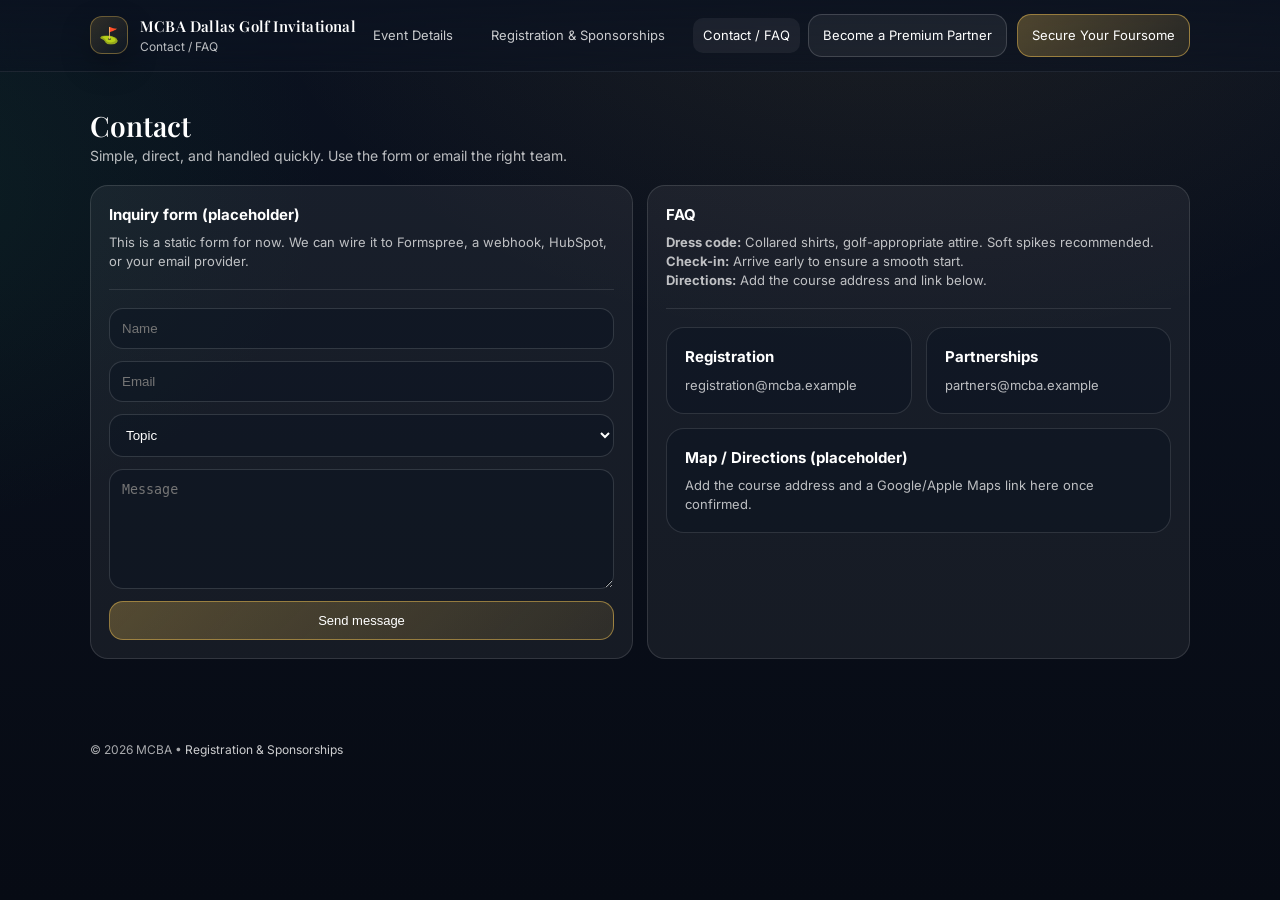
==== contact.html @ 73093e27 "Initial MCBA Dallas Golf Invitational site" ====
<!doctype html>
<html lang="en">
<head>
  <meta charset="utf-8" />
  <meta name="viewport" content="width=device-width, initial-scale=1" />
  <title>Contact / FAQ — MCBA Dallas Golf Invitational</title>
  <meta name="description" content="Contact MCBA about registration, sponsorships, dress code, and event logistics." />
  <link rel="preconnect" href="https://fonts.googleapis.com">
  <link rel="preconnect" href="https://fonts.gstatic.com" crossorigin>
  <link href="https://fonts.googleapis.com/css2?family=Inter:wght@300;400;500;600&family=Playfair+Display:wght@500;600&display=swap" rel="stylesheet">
  <link rel="stylesheet" href="styles.css" />
</head>
<body>
  <header class="nav">
    <div class="container nav-inner">
      <a class="brand" href="index.html" aria-label="MCBA Dallas Golf Invitational Home">
        <div class="brand-mark" aria-hidden="true">⛳</div>
        <div>
          <h1>MCBA Dallas Golf Invitational</h1>
          <p>Contact / FAQ</p>
        </div>
      </a>

      <nav class="nav-links" aria-label="Primary">
        <a href="details.html">Event Details</a>
        <a href="pro-shop.html">Registration & Sponsorships</a>
        <a href="contact.html" style="color:#fff; background: rgba(255,255,255,0.06)">Contact / FAQ</a>
      </nav>

      <div class="nav-cta">
        <button class="btn btn-ghost hamburger" data-menu aria-label="Open menu">Menu</button>
        <a class="btn" href="pro-shop.html#sponsor">Become a Premium Partner</a>
        <a class="btn btn-primary" href="pro-shop.html#register">Secure Your Foursome</a>
      </div>
    </div>

    <div class="container" data-panel data-open="false" style="display:none; padding-bottom: 14px;">
      <div class="card">
        <div style="display:flex; gap:10px; flex-wrap:wrap">
          <a class="btn" href="index.html">Home</a>
          <a class="btn" href="details.html">Event Details</a>
          <a class="btn" href="pro-shop.html#register">Register</a>
          <a class="btn" href="pro-shop.html#sponsor">Sponsorships</a>
        </div>
      </div>
    </div>
  </header>

  <main>
    <section class="section" style="padding-top: 34px;">
      <div class="container">
        <div class="section-title">
          <div>
            <h3>Contact</h3>
            <p>Simple, direct, and handled quickly. Use the form or email the right team.</p>
          </div>
        </div>

        <div class="grid-2">
          <div class="card">
            <h4>Inquiry form (placeholder)</h4>
            <p class="small">This is a static form for now. We can wire it to Formspree, a webhook, HubSpot, or your email provider.</p>
            <hr class="sep" />
            <form class="form" onsubmit="event.preventDefault(); alert('Form submission is a placeholder. Tell me where you want inquiries delivered.');">
              <input class="input" type="text" name="name" placeholder="Name" required />
              <input class="input" type="email" name="email" placeholder="Email" required />
              <select class="input" name="topic" required>
                <option value="" disabled selected>Topic</option>
                <option>Registration</option>
                <option>Sponsorship</option>
                <option>Course / Logistics</option>
                <option>Press / Media</option>
              </select>
              <textarea class="input" name="message" placeholder="Message" required></textarea>
              <button class="btn btn-primary" type="submit">Send message</button>
            </form>
          </div>

          <div class="card">
            <h4>FAQ</h4>
            <p><strong>Dress code:</strong> Collared shirts, golf-appropriate attire. Soft spikes recommended.</p>
            <p><strong>Check-in:</strong> Arrive early to ensure a smooth start.</p>
            <p><strong>Directions:</strong> Add the course address and link below.</p>
            <hr class="sep" />
            <div class="grid-2">
              <div class="card" style="background: rgba(11,18,32,0.45)">
                <h4 style="margin-top:0">Registration</h4>
                <p class="small"><a href="mailto:registration@mcba.example">registration@mcba.example</a></p>
              </div>
              <div class="card" style="background: rgba(11,18,32,0.45)">
                <h4 style="margin-top:0">Partnerships</h4>
                <p class="small"><a href="mailto:partners@mcba.example">partners@mcba.example</a></p>
              </div>
            </div>

            <div class="card" style="margin-top: 14px; background: rgba(11,18,32,0.45)">
              <h4 style="margin-top:0">Map / Directions (placeholder)</h4>
              <p class="small">Add the course address and a Google/Apple Maps link here once confirmed.</p>
            </div>
          </div>
        </div>

      </div>
    </section>
  </main>

  <footer class="footer">
    <div class="container">
      <div class="small">© <span id="year"></span> MCBA • <a href="pro-shop.html">Registration & Sponsorships</a></div>
    </div>
  </footer>

  <script src="script.js"></script>
  <script>document.getElementById('year').textContent = new Date().getFullYear();</script>
</body>
</html>
---- styles.css ----
/* MCBA Dallas Golf Invitational — sleek, Dallas-chic */
:root{
  --green:#0E3B2E;          /* Fairway Green */
  --navy:#0B1220;           /* Texas Evening Navy */
  --white:#ffffff;
  --ink:#0f172a;
  --muted:#6b7280;
  --gold:#C7A24B;           /* metallic gold accent */
  --silver:#C7CDD6;
  --card: rgba(255,255,255,0.06);
  --border: rgba(255,255,255,0.14);
  --shadow: 0 18px 50px rgba(0,0,0,0.35);
  --radius: 18px;
}

*{box-sizing:border-box}
html,body{height:100%}
body{
  margin:0;
  font-family: Inter, system-ui, -apple-system, Segoe UI, Roboto, Arial, sans-serif;
  background: radial-gradient(1200px 800px at 70% -10%, rgba(199,162,75,0.10), transparent 55%),
              radial-gradient(900px 700px at -10% 20%, rgba(14,59,46,0.35), transparent 50%),
              linear-gradient(180deg, var(--navy) 0%, #070B14 100%);
  color: var(--white);
  line-height:1.45;
  -webkit-font-smoothing: antialiased;
  text-rendering: optimizeLegibility;
}

a{color:inherit; text-decoration:none}

.container{
  width:min(1100px, calc(100% - 48px));
  margin:0 auto;
}

/* Top nav */
.nav{
  position: sticky;
  top:0;
  z-index:50;
  backdrop-filter: blur(10px);
  background: linear-gradient(180deg, rgba(11,18,32,0.85), rgba(11,18,32,0.55));
  border-bottom:1px solid rgba(255,255,255,0.08);
}

.nav-inner{
  display:flex;
  align-items:center;
  justify-content:space-between;
  padding:14px 0;
}

.brand{
  display:flex;
  align-items:center;
  gap:12px;
  min-width: 240px;
}

.brand-mark{
  width:38px; height:38px;
  border-radius: 12px;
  border:1px solid rgba(199,162,75,0.45);
  background: linear-gradient(135deg, rgba(199,162,75,0.20), rgba(255,255,255,0.02));
  display:grid; place-items:center;
  box-shadow: 0 12px 30px rgba(0,0,0,0.25);
}

.brand h1{
  margin:0;
  font-family: "Playfair Display", ui-serif, Georgia, serif;
  letter-spacing: 0.2px;
  font-size: 15px;
  font-weight: 600;
}
.brand p{margin:0; font-size:12px; color: rgba(255,255,255,0.72)}

.nav-links{
  display:flex;
  align-items:center;
  gap:18px;
}
.nav-links a{
  font-size:13px;
  color: rgba(255,255,255,0.78);
  padding:8px 10px;
  border-radius: 10px;
}
.nav-links a:hover{ color: #fff; background: rgba(255,255,255,0.06) }

.nav-cta{ display:flex; gap:10px; align-items:center }

.btn{
  display:inline-flex;
  align-items:center;
  justify-content:center;
  gap:10px;
  padding:11px 14px;
  border-radius: 14px;
  font-size:13px;
  border:1px solid rgba(255,255,255,0.16);
  background: rgba(255,255,255,0.06);
  color:#fff;
  transition: transform 160ms ease, background 160ms ease, border-color 160ms ease;
  white-space: nowrap;
}
.btn:hover{ transform: translateY(-1px); background: rgba(255,255,255,0.09); border-color: rgba(255,255,255,0.24) }
.btn:active{ transform: translateY(0px) }

.btn-primary{
  border-color: rgba(199,162,75,0.65);
  background: linear-gradient(135deg, rgba(199,162,75,0.35), rgba(199,162,75,0.14));
}
.btn-primary:hover{ background: linear-gradient(135deg, rgba(199,162,75,0.45), rgba(199,162,75,0.18)) }

.btn-ghost{
  background: transparent;
  border-color: rgba(255,255,255,0.18);
}

/* Mobile nav */
.hamburger{ display:none; }

/* Hero */
.hero{
  position: relative;
  padding: 70px 0 44px;
}

.hero-slab{
  border-radius: 26px;
  overflow:hidden;
  border:1px solid rgba(255,255,255,0.12);
  box-shadow: var(--shadow);
  background:
    linear-gradient(90deg, rgba(11,18,32,0.92) 0%, rgba(11,18,32,0.65) 56%, rgba(11,18,32,0.25) 100%),
    url("assets/hero.jpg");
  background-size: cover;
  background-position: center;
}

.hero-inner{
  padding: 56px 44px;
  display:grid;
  grid-template-columns: 1.2fr 0.8fr;
  gap: 28px;
}

.kicker{
  display:inline-flex;
  align-items:center;
  gap:10px;
  padding:8px 12px;
  border-radius:999px;
  background: rgba(255,255,255,0.08);
  border: 1px solid rgba(255,255,255,0.14);
  color: rgba(255,255,255,0.86);
  font-size: 12px;
}
.kicker .dot{ width:8px; height:8px; background: var(--gold); border-radius: 99px; box-shadow: 0 0 0 4px rgba(199,162,75,0.12) }

.hero h2{
  margin: 14px 0 10px;
  font-family: "Playfair Display", ui-serif, Georgia, serif;
  font-weight: 600;
  font-size: clamp(34px, 4vw, 48px);
  letter-spacing: 0.2px;
  line-height: 1.05;
}

.hero p{
  margin: 0 0 18px;
  color: rgba(255,255,255,0.78);
  font-size: 15px;
  max-width: 58ch;
}

.hero-actions{
  display:flex;
  gap: 12px;
  flex-wrap: wrap;
  margin-top: 16px;
}

.hero-card{
  align-self: start;
  border-radius: 18px;
  background: rgba(255,255,255,0.07);
  border: 1px solid rgba(255,255,255,0.14);
  padding: 18px;
}

.hero-card h3{
  margin:0 0 8px;
  font-size: 13px;
  letter-spacing: 0.14em;
  text-transform: uppercase;
  color: rgba(255,255,255,0.78);
}

.meta-grid{ display:grid; grid-template-columns: 1fr 1fr; gap: 12px; }
.meta{
  padding: 12px;
  border-radius: 14px;
  background: rgba(11,18,32,0.55);
  border: 1px solid rgba(255,255,255,0.10);
}
.meta .label{ font-size: 11px; color: rgba(255,255,255,0.65); letter-spacing: 0.12em; text-transform: uppercase }
.meta .value{ margin-top: 6px; font-size: 14px; color: #fff }

/* Sections */
.section{ padding: 42px 0; }
.section-title{
  display:flex; align-items:flex-end; justify-content:space-between; gap: 24px;
  margin-bottom: 18px;
}
.section-title h3{
  margin:0;
  font-family: "Playfair Display", ui-serif, Georgia, serif;
  font-weight: 600;
  font-size: 28px;
}
.section-title p{ margin:0; color: rgba(255,255,255,0.72); max-width: 70ch; font-size: 14px; }

.grid-3{ display:grid; grid-template-columns: repeat(3, 1fr); gap: 14px; }
.grid-2{ display:grid; grid-template-columns: repeat(2, 1fr); gap: 14px; }

.card{
  border-radius: var(--radius);
  padding: 18px;
  background: rgba(255,255,255,0.06);
  border: 1px solid rgba(255,255,255,0.12);
}
.card h4{ margin:0 0 8px; font-size: 15px; }
.card p{ margin:0; color: rgba(255,255,255,0.72); font-size: 13px; }

.badge{
  display:inline-flex; align-items:center; gap:8px;
  font-size: 11px;
  padding: 6px 10px;
  border-radius: 999px;
  border: 1px solid rgba(199,162,75,0.45);
  background: rgba(199,162,75,0.10);
  color: rgba(255,255,255,0.86);
  letter-spacing: 0.05em;
}

.sponsor-grid{
  display:grid;
  grid-template-columns: repeat(6, 1fr);
  gap: 10px;
  margin-top: 14px;
}

.sponsor{
  border-radius: 14px;
  background: rgba(255,255,255,0.05);
  border: 1px solid rgba(255,255,255,0.10);
  height: 66px;
  display:grid;
  place-items:center;
  color: rgba(255,255,255,0.55);
  font-size: 12px;
}

.footer{
  padding: 40px 0 54px;
  color: rgba(255,255,255,0.65);
  font-size: 12px;
}
.footer a{ color: rgba(255,255,255,0.8) }

/* Forms */
.form{
  display:grid; gap: 12px;
}
.input{
  width:100%;
  padding: 12px 12px;
  border-radius: 14px;
  border: 1px solid rgba(255,255,255,0.14);
  background: rgba(11,18,32,0.45);
  color: #fff;
  outline: none;
}
textarea.input{ min-height: 120px; resize: vertical; }

.small{ font-size: 12px; color: rgba(255,255,255,0.65) }

hr.sep{
  border:0;
  height:1px;
  background: rgba(255,255,255,0.10);
  margin: 18px 0;
}

/* Responsive */
@media (max-width: 980px){
  .hero-inner{ grid-template-columns: 1fr; }
  .sponsor-grid{ grid-template-columns: repeat(3, 1fr); }
  .grid-3{ grid-template-columns: 1fr; }
  .grid-2{ grid-template-columns: 1fr; }
}

@media (max-width: 760px){
  .nav-links{ display:none; }
  .hamburger{ display:inline-flex; }
  .brand{ min-width: unset; }
  .hero-inner{ padding: 34px 18px; }
  .hero{ padding-top: 36px; }
  .section{ padding: 34px 0; }
  .sponsor-grid{ grid-template-columns: repeat(2, 1fr); }
}
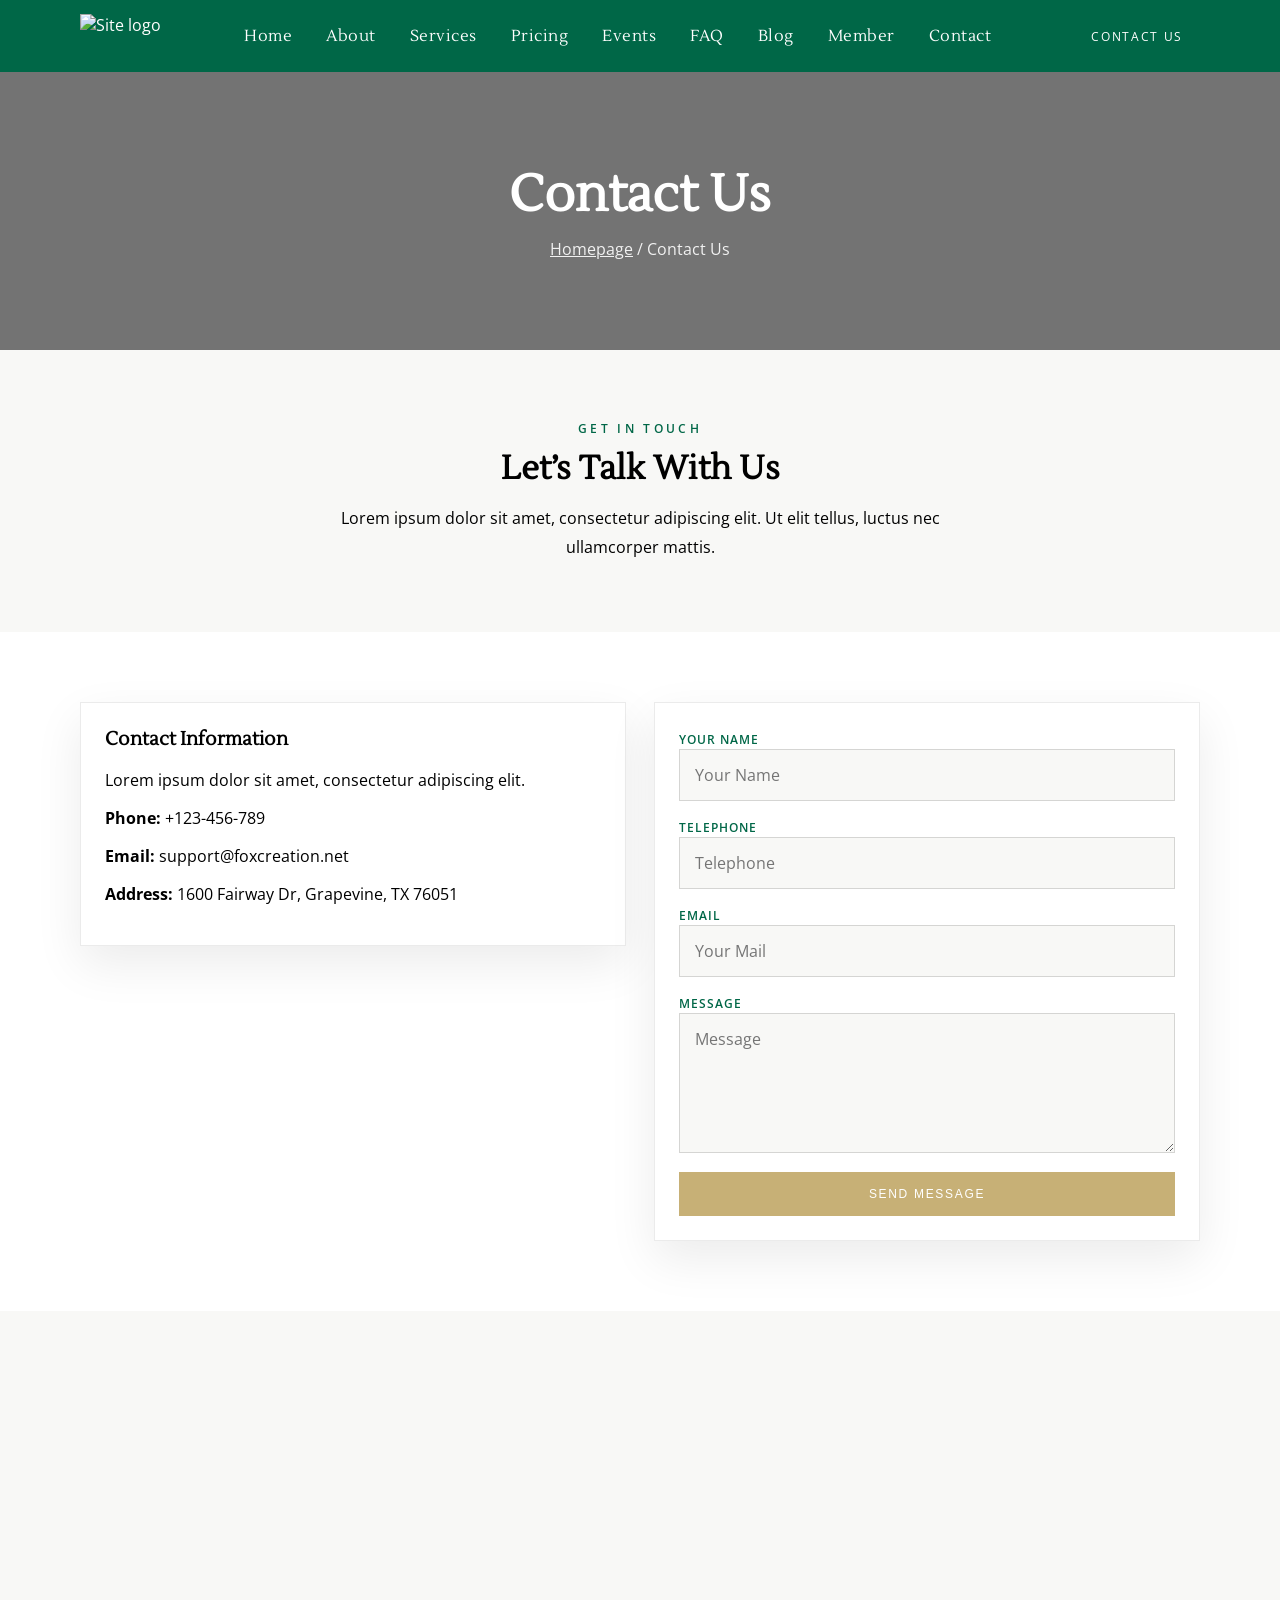
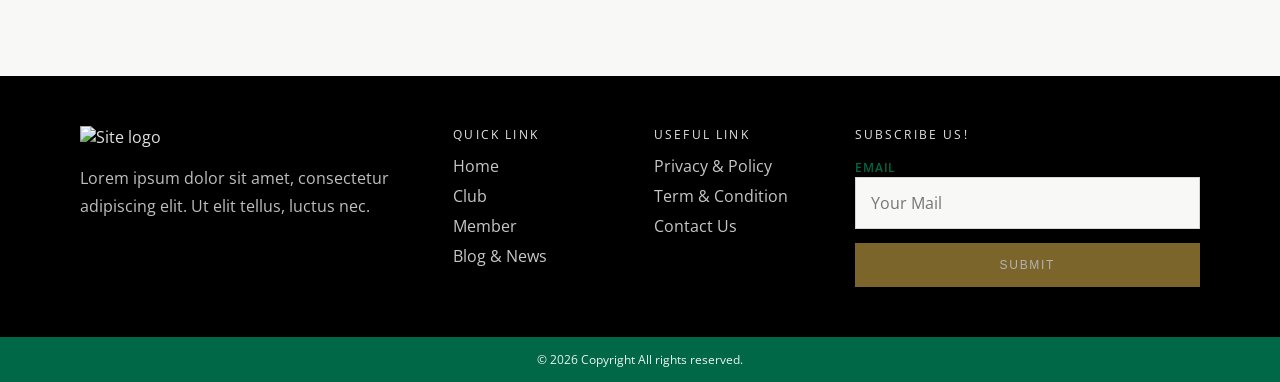
==== commit 0414256e: "Update address to 1600 Fairway Dr, Grapevine, TX 76051 and map embed" ====
--- a/contact.html
+++ b/contact.html
@@ -3,114 +3,109 @@
 <head>
   <meta charset="utf-8" />
   <meta name="viewport" content="width=device-width, initial-scale=1" />
-  <title>Contact / FAQ — MCBA Dallas Golf Invitational</title>
-  <meta name="description" content="Contact MCBA about registration, sponsorships, dress code, and event logistics." />
+  <title>Contact Us</title>
   <link rel="preconnect" href="https://fonts.googleapis.com">
   <link rel="preconnect" href="https://fonts.gstatic.com" crossorigin>
-  <link href="https://fonts.googleapis.com/css2?family=Inter:wght@300;400;500;600&family=Playfair+Display:wght@500;600&display=swap" rel="stylesheet">
-  <link rel="stylesheet" href="styles.css" />
+  <link href="https://fonts.googleapis.com/css2?family=Open+Sans:wght@400;600&family=Lustria&display=swap" rel="stylesheet">
+  <link rel="stylesheet" href="styles-global.css" />
 </head>
 <body>
-  <header class="nav">
-    <div class="container nav-inner">
-      <a class="brand" href="index.html" aria-label="MCBA Dallas Golf Invitational Home">
-        <div class="brand-mark" aria-hidden="true">⛳</div>
-        <div>
-          <h1>MCBA Dallas Golf Invitational</h1>
-          <p>Contact / FAQ</p>
-        </div>
-      </a>
+<!-- shared partials -->
 
-      <nav class="nav-links" aria-label="Primary">
-        <a href="details.html">Event Details</a>
-        <a href="pro-shop.html">Registration & Sponsorships</a>
-        <a href="contact.html" style="color:#fff; background: rgba(255,255,255,0.06)">Contact / FAQ</a>
-      </nav>
-
-      <div class="nav-cta">
-        <button class="btn btn-ghost hamburger" data-menu aria-label="Open menu">Menu</button>
-        <a class="btn" href="pro-shop.html#sponsor">Become a Premium Partner</a>
-        <a class="btn btn-primary" href="pro-shop.html#register">Secure Your Foursome</a>
+<!-- header -->
+<header class="site-header">
+  <div class="container inner">
+    <div class="brand">
+      <img src="https://riski.foxcreation.net/clubgolf/wp-content/uploads/sites/5/2022/11/Logo-header123.png" alt="Site logo" />
+    </div>
+    <nav class="nav" aria-label="Main navigation">
+      <a href="index.html">Home</a>
+      <a href="about.html">About</a>
+      <a href="services.html">Services</a>
+      <a href="pricing.html">Pricing</a>
+      <a href="events.html">Events</a>
+      <a href="faq.html">FAQ</a>
+      <a href="blog.html">Blog</a>
+      <a href="member.html">Member</a>
+      <a href="contact.html">Contact</a>
+    </nav>
+    <a class="header-cta" href="contact.html">Contact Us</a>
+  </div>
+</header>
+  <main>
+    <section class="page-hero">
+      <div class="container">
+        <h1>Contact Us</h1>
+        <div class="breadcrumb"><a href="index.html">Homepage</a> / Contact Us</div>
+      </div>
+    </section>
+<section class="section"><div class="container" style="text-align:center">
+  <p class="kicker">Get In Touch</p>
+  <h2 class="h3">Let’s Talk With Us</h2>
+  <p class="p">Lorem ipsum dolor sit amet, consectetur adipiscing elit. Ut elit tellus, luctus nec ullamcorper mattis.</p>
+</div></section>
+<section class="section white"><div class="container grid-2" style="align-items:start">
+  <div class="card" style="padding:24px">
+    <h3 style="margin-top:0; font-family:Lustria; color:var(--black)">Contact Information</h3>
+    <p>Lorem ipsum dolor sit amet, consectetur adipiscing elit.</p>
+    <p><b>Phone:</b> +123-456-789</p>
+    <p><b>Email:</b> support@foxcreation.net</p>
+    <p><b>Address:</b> 1600 Fairway Dr, Grapevine, TX 76051</p>
+  </div>
+  <div class="card" style="padding:24px">
+    <form class="form" action="#" method="post">
+      <div><label>Your Name</label><input type="text" placeholder="Your Name" required /></div>
+      <div><label>Telephone</label><input type="tel" placeholder="Telephone" required /></div>
+      <div><label>Email</label><input type="email" placeholder="Your Mail" required /></div>
+      <div><label>Message</label><textarea placeholder="Message" required></textarea></div>
+      <button class="btn" type="button" aria-disabled="true">Send Message</button>
+    </form>
+  </div>
+</div></section>
+<section class="section" style="padding:0">
+  <iframe title="Map" style="width:100%;height:360px;border:0" loading="lazy" referrerpolicy="no-referrer-when-downgrade"
+    src="https://www.google.com/maps?q=London%20Eye%2C%20London%2C%20United%20Kingdom&output=embed"></iframe>
+</section>
+  </main>
+<!-- footer -->
+<footer class="site-footer">
+  <div class="container">
+    <div class="footer-grid">
+      <div>
+        <img src="https://riski.foxcreation.net/clubgolf/wp-content/uploads/sites/5/2022/11/Logo-header123.png" alt="Site logo" style="height:48px;width:auto" />
+        <p>Lorem ipsum dolor sit amet, consectetur adipiscing elit. Ut elit tellus, luctus nec.</p>
+      </div>
+      <div>
+        <div class="footer-title">Quick Link</div>
+        <ul class="footer-links">
+          <li><a href="index.html">Home</a></li>
+          <li><a href="services.html">Club</a></li>
+          <li><a href="member.html">Member</a></li>
+          <li><a href="blog.html">Blog &amp; News</a></li>
+        </ul>
+      </div>
+      <div>
+        <div class="footer-title">Useful Link</div>
+        <ul class="footer-links">
+          <li><a href="#" aria-disabled="true">Privacy &amp; Policy</a></li>
+          <li><a href="#" aria-disabled="true">Term &amp; Condition</a></li>
+          <li><a href="contact.html">Contact Us</a></li>
+        </ul>
+      </div>
+      <div>
+        <div class="footer-title">Subscribe Us!</div>
+        <form class="form" action="#" method="post">
+          <div>
+            <label>Email</label>
+            <input type="email" placeholder="Your Mail" required />
+          </div>
+          <button class="btn" type="button" aria-disabled="true">Submit</button>
+        </form>
       </div>
     </div>
+  </div>
+</footer>
+<div class="copyright">© 2026 Copyright All rights reserved.</div>
 
-    <div class="container" data-panel data-open="false" style="display:none; padding-bottom: 14px;">
-      <div class="card">
-        <div style="display:flex; gap:10px; flex-wrap:wrap">
-          <a class="btn" href="index.html">Home</a>
-          <a class="btn" href="details.html">Event Details</a>
-          <a class="btn" href="pro-shop.html#register">Register</a>
-          <a class="btn" href="pro-shop.html#sponsor">Sponsorships</a>
-        </div>
-      </div>
-    </div>
-  </header>
-
-  <main>
-    <section class="section" style="padding-top: 34px;">
-      <div class="container">
-        <div class="section-title">
-          <div>
-            <h3>Contact</h3>
-            <p>Simple, direct, and handled quickly. Use the form or email the right team.</p>
-          </div>
-        </div>
-
-        <div class="grid-2">
-          <div class="card">
-            <h4>Inquiry form (placeholder)</h4>
-            <p class="small">This is a static form for now. We can wire it to Formspree, a webhook, HubSpot, or your email provider.</p>
-            <hr class="sep" />
-            <form class="form" onsubmit="event.preventDefault(); alert('Form submission is a placeholder. Tell me where you want inquiries delivered.');">
-              <input class="input" type="text" name="name" placeholder="Name" required />
-              <input class="input" type="email" name="email" placeholder="Email" required />
-              <select class="input" name="topic" required>
-                <option value="" disabled selected>Topic</option>
-                <option>Registration</option>
-                <option>Sponsorship</option>
-                <option>Course / Logistics</option>
-                <option>Press / Media</option>
-              </select>
-              <textarea class="input" name="message" placeholder="Message" required></textarea>
-              <button class="btn btn-primary" type="submit">Send message</button>
-            </form>
-          </div>
-
-          <div class="card">
-            <h4>FAQ</h4>
-            <p><strong>Dress code:</strong> Collared shirts, golf-appropriate attire. Soft spikes recommended.</p>
-            <p><strong>Check-in:</strong> Arrive early to ensure a smooth start.</p>
-            <p><strong>Directions:</strong> Add the course address and link below.</p>
-            <hr class="sep" />
-            <div class="grid-2">
-              <div class="card" style="background: rgba(11,18,32,0.45)">
-                <h4 style="margin-top:0">Registration</h4>
-                <p class="small"><a href="mailto:registration@mcba.example">registration@mcba.example</a></p>
-              </div>
-              <div class="card" style="background: rgba(11,18,32,0.45)">
-                <h4 style="margin-top:0">Partnerships</h4>
-                <p class="small"><a href="mailto:partners@mcba.example">partners@mcba.example</a></p>
-              </div>
-            </div>
-
-            <div class="card" style="margin-top: 14px; background: rgba(11,18,32,0.45)">
-              <h4 style="margin-top:0">Map / Directions (placeholder)</h4>
-              <p class="small">Add the course address and a Google/Apple Maps link here once confirmed.</p>
-            </div>
-          </div>
-        </div>
-
-      </div>
-    </section>
-  </main>
-
-  <footer class="footer">
-    <div class="container">
-      <div class="small">© <span id="year"></span> MCBA • <a href="pro-shop.html">Registration & Sponsorships</a></div>
-    </div>
-  </footer>
-
-  <script src="script.js"></script>
-  <script>document.getElementById('year').textContent = new Date().getFullYear();</script>
 </body>
-</html>
+</html>
--- a/styles-global.css
+++ b/styles-global.css
@@ -0,0 +1,125 @@
+:root{
+  /* New brand colors requested by Master Ward */
+  --brand-green: #006747;    /* primary accent */
+  --brand-gold: #B0903D;     /* gold accent */
+  --white: #FFFFFF;
+  --black: #000000;
+  /* Text: default on light surfaces */
+  --text: var(--black);
+  --altbg: #F8F8F6; /* subtle off-white for panels */
+  --container: 1120px;
+  /* Backwards-compat aliases used in the stylesheet */
+  --primary: var(--brand-green);
+  --secondary: var(--brand-gold);
+}
+*{box-sizing:border-box}
+html,body{height:100%}
+body{margin:0;font-family: "Open Sans", system-ui, -apple-system, Segoe UI, Roboto, Arial, sans-serif; color:var(--text); background:var(--white)}
+a{color:inherit}
+.container{width:min(var(--container), calc(100% - 32px)); margin:0 auto;}
+
+/* Header */
+.site-header{background:var(--brand-green) !important; color:var(--white);}
+.site-header .inner{display:flex; align-items:center; justify-content:space-between; gap:16px; padding:14px 0;}
+.brand{display:flex; align-items:center; gap:12px;}
+.brand img{height:44px; width:auto; display:block}
+.nav{display:flex; gap:18px; align-items:center; flex-wrap:wrap; justify-content:center;}
+.nav a{font-family:Lustria, serif; font-size:16px; letter-spacing:0.5px; padding:6px 8px; text-decoration:none; color:var(--white);}
+.nav a[aria-disabled="true"]{opacity:.65; pointer-events:none;}
+.header-cta{border:1px solid var(--brand-green); background:transparent; color:var(--white); padding:10px 16px; text-transform:uppercase; letter-spacing:.14em; font-size:12px; text-decoration:none;}
+@media (max-width: 860px){
+  .site-header .inner{flex-wrap:wrap}
+  .nav{width:100%; justify-content:flex-start}
+}
+
+/* Page banner */
+.page-hero{padding: 90px 0; background: linear-gradient(180deg, rgba(0,0,0,.55), rgba(0,0,0,.55)), url("https://riski.foxcreation.net/clubgolf/wp-content/uploads/sites/5/2022/11/headerpages.jpg") center/cover no-repeat; color:var(--white); text-align:center;}
+.page-hero h1{font-family:Lustria, serif; font-size: clamp(2.2rem, 4vw, 3.2rem); margin:0 0 10px;}
+.breadcrumb{opacity:.9}
+.breadcrumb a{color:var(--white)}
+
+/* Sections */
+.section{padding: 70px 0; background: var(--altbg);}
+.section.white{background: var(--white);}
+.kicker{font-family:"Open Sans", sans-serif; text-transform:uppercase; letter-spacing: .28em; font-size: 12px; color: var(--primary); margin:0 0 10px; font-weight:600;}
+.h3{font-family:Lustria, serif; font-size: clamp(1.6rem, 2.6vw, 2.5rem); color:var(--black); margin: 0 0 14px;}
+.p{max-width: 70ch; margin:0 auto; line-height:1.8}
+.grid-2{display:grid; grid-template-columns: 1fr 1fr; gap: 28px; align-items:center;}
+@media (max-width: 900px){.grid-2{grid-template-columns:1fr}}
+.card{background:var(--white); border:1px solid rgba(0,0,0,.08); box-shadow: 0 18px 45px rgba(0,0,0,.08);}
+
+/* Buttons */
+.btn{display:inline-block; background:var(--brand-gold); color:var(--white); border:1px solid var(--brand-gold); padding: 14px 28px; text-transform:uppercase; letter-spacing:.14em; font-size:12px; text-decoration:none;}
+.btn[aria-disabled="true"]{opacity:.7; pointer-events:none;}
+
+/* Simple footer */
+.site-footer{background:var(--black); color:rgba(255,255,255,.88); padding: 50px 0;}
+.site-footer p{color:rgba(255,255,255,.75); line-height:1.8}
+.footer-grid{display:grid; grid-template-columns: 2fr 1fr 1fr 2fr; gap: 28px;}
+@media (max-width: 900px){.footer-grid{grid-template-columns:1fr 1fr;}}
+@media (max-width: 600px){.footer-grid{grid-template-columns:1fr;}}
+.footer-title{font-family: "Open Sans"; letter-spacing:.18em; text-transform:uppercase; font-size:12px; margin:0 0 12px; color:rgba(255,255,255,.9)}
+.footer-links{list-style:none; padding:0; margin:0; display:grid; gap:8px;}
+.footer-links a{text-decoration:none; color:rgba(255,255,255,.78)}
+.copyright{background:var(--primary); color:rgba(255,255,255,.92); text-align:center; padding: 14px 0; font-size: 12px;}
+
+/* Forms */
+.form{display:grid; gap: 14px;}
+label{font-size:12px; letter-spacing:.08em; text-transform:uppercase; color:var(--primary); font-weight:600}
+input,textarea{width:100%; padding: 14px 15px; border:1px solid rgba(0,0,0,.14); background: var(--altbg); font: inherit;}
+textarea{min-height: 140px; resize: vertical;}
+
+/* Pricing */
+.pricing-grid{display:grid; grid-template-columns: repeat(3, 1fr); gap: 22px; align-items: stretch;}
+@media (max-width: 980px){.pricing-grid{grid-template-columns:1fr;}}
+.pricing{padding: 26px; border-top: 5px solid var(--primary);}
+.pricing h4{font-family:Lustria, serif; font-size: 20px; margin: 0 0 10px; color:var(--black)}
+.price{font-family:Lustria, serif; font-size: 42px; color:var(--black); margin: 10px 0;}
+.price small{font-size: 14px; color: var(--text)}
+.features{margin: 14px 0 22px; padding:0; list-style:none; display:grid; gap: 8px;}
+
+/* Events */
+.event-list{display:grid; gap: 18px;}
+.event{display:grid; grid-template-columns: 120px 1fr; gap: 18px; padding: 18px;}
+@media (max-width: 700px){.event{grid-template-columns:1fr}}
+.datebox{background:var(--secondary); color:var(--white); display:grid; place-items:center; padding: 16px; text-align:center;}
+.datebox .day{font-family:Lustria, serif; font-size: 42px; line-height:1}
+.datebox .mon{margin-top:6px; letter-spacing:.18em; text-transform:uppercase; font-size: 12px;}
+.event h4{font-family:Lustria, serif; color:var(--black); margin:0 0 8px;}
+.event .meta{color: var(--text); font-size: 14px; display:grid; gap: 6px;}
+
+/* FAQ */
+.faq-grid{display:grid; grid-template-columns: 1fr 1fr; gap: 18px;}
+@media (max-width: 900px){.faq-grid{grid-template-columns:1fr}}
+.faq details{background:var(--white); border:1px solid rgba(0,0,0,.10); padding: 14px 16px;}
+.faq summary{cursor:pointer; font-family:Lustria, serif; color:var(--black);}
+
+/* Blog */
+.blog-grid{display:grid; grid-template-columns: repeat(3, 1fr); gap: 18px;}
+@media (max-width: 980px){.blog-grid{grid-template-columns:1fr}}
+.post{padding: 18px;}
+.post h4{margin: 10px 0; font-family:Lustria, serif; color:var(--black)}
+.post .meta{font-size: 12px; letter-spacing:.12em; text-transform:uppercase; color: var(--primary)}
+
+/* Members */
+.member-grid{display:grid; grid-template-columns: repeat(4, 1fr); gap: 18px;}
+@media (max-width: 1100px){.member-grid{grid-template-columns: repeat(2, 1fr);}}
+@media (max-width: 600px){.member-grid{grid-template-columns:1fr;}}
+.member{overflow:hidden}
+.member img{width:100%; height: 220px; object-fit: cover; display:block;}
+.member .body{padding: 14px 16px; text-align:center;}
+.member .name{font-family:Lustria, serif; color:var(--primary); margin:0 0 6px;}
+.member .role{letter-spacing:.18em; text-transform:uppercase; font-size: 12px; margin:0 0 8px;}
+/* Homepage hero using local Cowboys photo */
+.hero{
+  min-height: 90vh;
+  display:flex;
+  align-items:center;
+  padding:44px 0;
+  background: linear-gradient(180deg, rgba(0,0,0,0.25), rgba(0,0,0,0.70)), url("assets/hero.jpg") center/cover no-repeat;
+  color: white;
+}
+.hero .hero-inner{width:min(720px,100%); padding:18px;}
+.hero .eyebrow{color:rgba(255,255,255,0.92);}
+.hero h1{font-family:Lustria, serif; color:#fff; margin:0 0 12px;}
+.hero .lede{color:rgba(255,255,255,0.85)}
